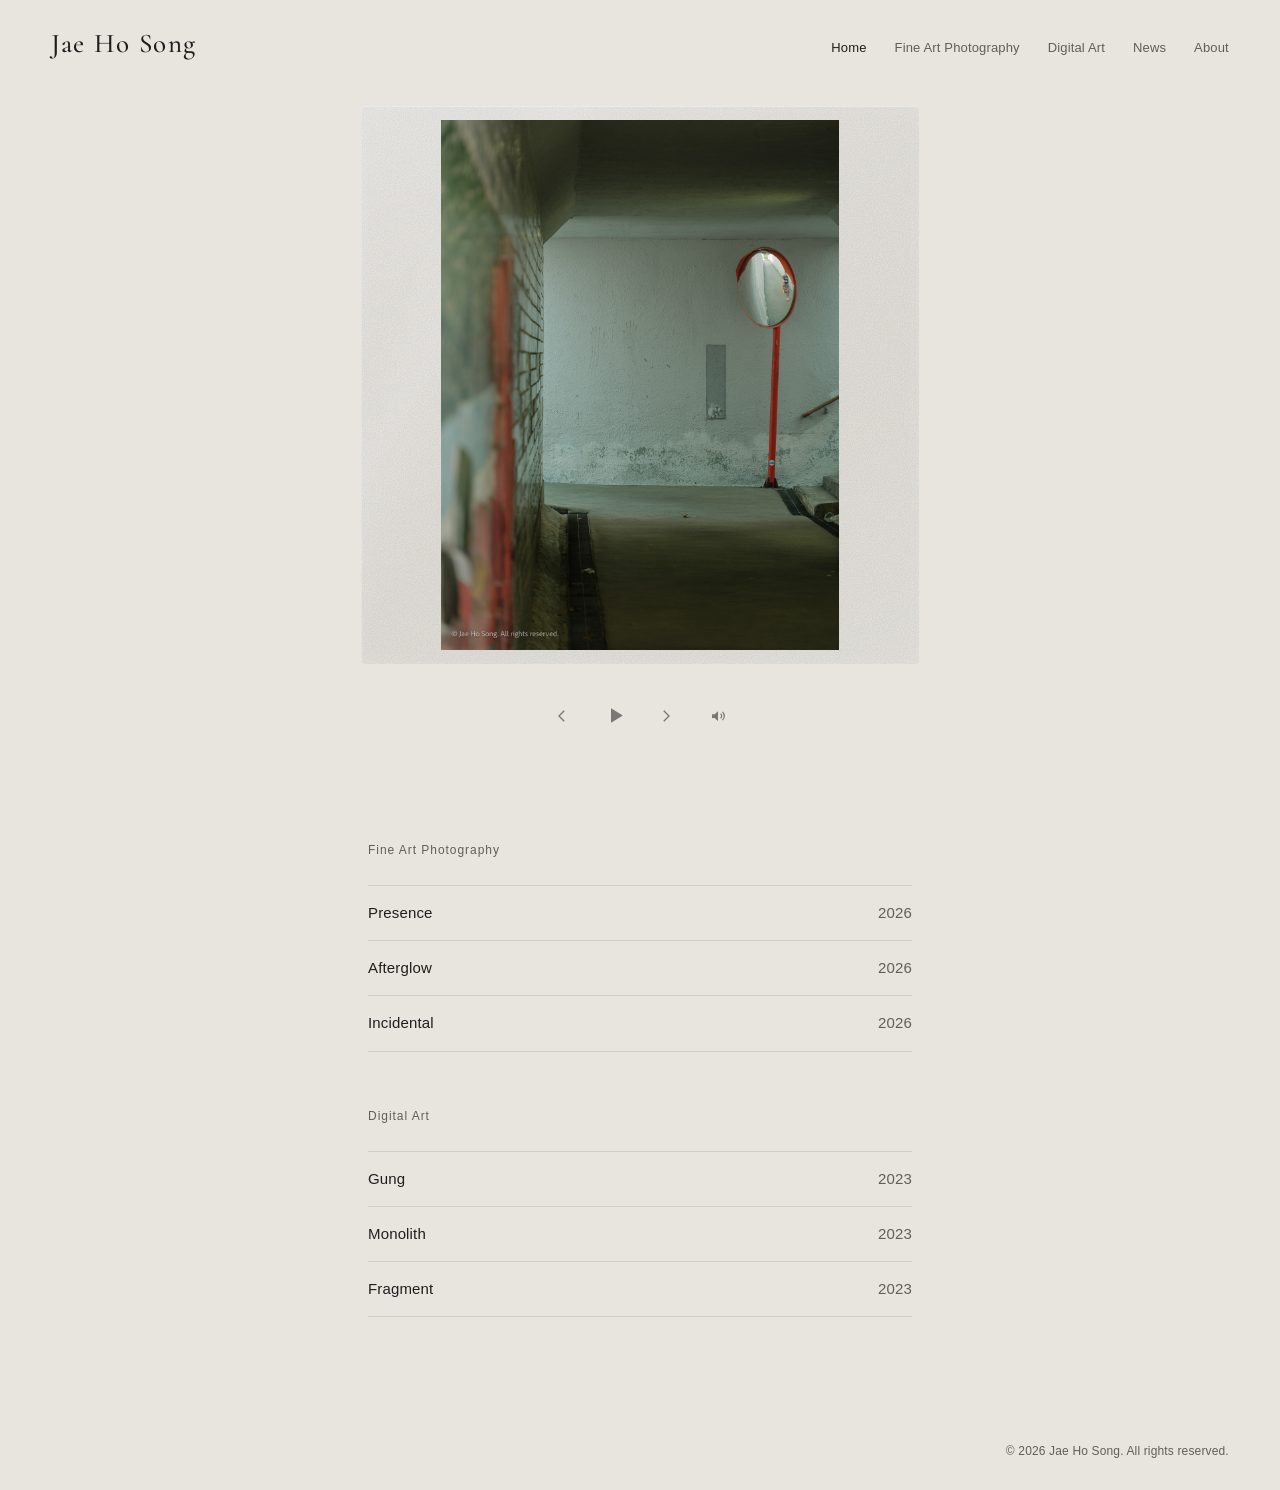
==== index.html @ 4bce123f "Site update 2026-11-13 18:01" ====
<!doctype html>
<html lang="ko" data-theme="stone" data-type="sans" data-size="area" data-name="cormorant">
<head>
<meta charset="utf-8">
<meta name="viewport" content="width=device-width, initial-scale=1">
<title>Jae Ho Song</title>
<meta name="description" content="존재의 아름다움을 회화적 사진으로 표현하는 작가 Jae Ho Song의 파인아트 사진 포트폴리오입니다."><meta property="og:type" content="website">
<meta property="og:site_name" content="Jae Ho Song">
<meta property="og:title" content="Jae Ho Song">
<meta property="og:description" content="존재의 아름다움을 회화적 사진으로 표현하는 작가 Jae Ho Song의 파인아트 사진 포트폴리오입니다."><meta property="og:locale" content="ko_KR">
<link rel="icon" href="favicon.ico" sizes="any">
<link rel="icon" type="image/png" sizes="32x32" href="static/favicon-32.png">
<link rel="apple-touch-icon" href="static/apple-touch-icon.png">
<link rel="preconnect" href="https://fonts.googleapis.com">
<link rel="preconnect" href="https://fonts.gstatic.com" crossorigin>
<link rel="stylesheet" href="https://fonts.googleapis.com/css2?family=Cormorant+Garamond:wght@500&amp;text=Jae%20Ho%20Song&amp;display=swap">
<link rel="stylesheet" href="static/style.css?v=c1aec6fcdb">
</head>
<body>
<header class="site-header">
  <a class="site-name" href="">Jae Ho Song</a>
  <nav aria-label="Site menu">
    <a href="" aria-current="page">Home</a>
    <a href="fine-art-photography/">Fine Art Photography</a>
    <a href="digital-art/">Digital Art</a>
<a href="news/">News</a>    <a href="about/">About</a>
  </nav>
</header>
<main>
<section class="home-featured has-slideshow has-canvas" data-bezel="glass" aria-roledescription="slideshow" aria-label="Featured works"
         data-interval="7" data-order="list"
         data-dissolve="2.5" data-rounds="0" style="--dissolve: 2.5s;--canvas-r: 1.0000;">
  <figure class="featured-work">
    <img src="images/presence/dsf3418-1920.jpg"
srcset="images/presence/dsf3418-800.jpg 600w, images/presence/dsf3418-1600.jpg 1200w, images/presence/dsf3418-1920.jpg 1440w"
     sizes="(max-width: 900px) 100vw, 85vw"
     width="1440" height="1920"
     alt="Presence: No.1"
     style="background-color: #545a4b; --r: 0.7500; --sr: 0.8660"
fetchpriority="high" decoding="async">

  </figure>
  <figure class="featured-work is-slide" hidden>
    <img data-src="images/presence/dsf3418-1920.jpg"
data-srcset="images/presence/dsf3418-800.jpg 600w, images/presence/dsf3418-1600.jpg 1200w, images/presence/dsf3418-1920.jpg 1440w"
     sizes="(max-width: 900px) 100vw, 85vw"
     width="1440" height="1920"
     alt="Presence: No.1"
     style="background-color: #545a4b; --r: 0.7500; --sr: 0.8660"
loading="lazy" decoding="async">

  </figure>
  <figure class="featured-work is-slide" hidden>
    <img data-src="images/afterglow/dsf4064-1920.jpg"
data-srcset="images/afterglow/dsf4064-800.jpg 800w, images/afterglow/dsf4064-1600.jpg 1600w, images/afterglow/dsf4064-1920.jpg 1920w"
     sizes="(max-width: 900px) 100vw, 85vw"
     width="1920" height="1440"
     alt="Afterglow: No.1"
     style="background-color: #3d4436; --r: 1.3333; --sr: 1.1547"
loading="lazy" decoding="async">

  </figure>
  <figure class="featured-work is-slide" hidden>
    <img data-src="images/incidental/dsf3475-1920.jpg"
data-srcset="images/incidental/dsf3475-800.jpg 600w, images/incidental/dsf3475-1600.jpg 1200w, images/incidental/dsf3475-1920.jpg 1440w"
     sizes="(max-width: 900px) 100vw, 85vw"
     width="1440" height="1920"
     alt="Incidental: No.1"
     style="background-color: #576565; --r: 0.7500; --sr: 0.8660"
loading="lazy" decoding="async">

  </figure>
</section>
<div class="home-controls" hidden>
  <button type="button" class="key hc-prev" aria-label="Previous work"><svg viewBox="0 0 24 24" aria-hidden="true"><path d="M15 5l-7 7 7 7" fill="none" stroke="currentColor" stroke-width="1.8"/></svg></button>
  <button type="button" class="key hc-play" aria-label="Play slideshow" data-state="paused"><svg class="icon-play" viewBox="0 0 24 24" aria-hidden="true"><path d="M8 5.5v13l10.5-6.5z"/></svg><svg class="icon-pause" viewBox="0 0 24 24" aria-hidden="true"><path d="M7 5h3.5v14H7zM13.5 5H17v14h-3.5z"/></svg></button>
  <button type="button" class="key hc-next" aria-label="Next work"><svg viewBox="0 0 24 24" aria-hidden="true"><path d="M9 5l7 7-7 7" fill="none" stroke="currentColor" stroke-width="1.8"/></svg></button>
  <button type="button" class="key hc-stop" aria-label="Back to the featured work" title="Back to the featured work" hidden><svg viewBox="0 0 24 24" aria-hidden="true"><path d="M7.5 7.5h9v9h-9z"/></svg></button>
  <button type="button" class="key hc-mute" aria-label="Mute music" data-state="on"><svg class="icon-sound" viewBox="0 0 24 24" aria-hidden="true"><path d="M4 9.5h3.5L12 5.5v13l-4.5-4H4z"/><path d="M15.5 9a4 4 0 0 1 0 6M18 6.5a7.5 7.5 0 0 1 0 11" fill="none" stroke="currentColor" stroke-width="1.6"/></svg><svg class="icon-muted" viewBox="0 0 24 24" aria-hidden="true"><path d="M4 9.5h3.5L12 5.5v13l-4.5-4H4z"/><path d="M15.5 9.5l5 5M20.5 9.5l-5 5" fill="none" stroke="currentColor" stroke-width="1.6"/></svg></button>
</div>
<audio class="slideshow-audio" src="media/slideshow-6648e02359.mp3" preload="none" loop></audio>

<h1 class="home-name">Jae Ho Song</h1>

<section class="series-index" aria-label="Works">
  <h2 class="index-category"><a href="fine-art-photography/">Fine Art Photography</a></h2>
  <ul>
    <li>
      <a href="fine-art-photography/presence/">
        <span class="series-title">Presence</span>
<span class="year">2026</span>      </a>
    </li>
    <li>
      <a href="fine-art-photography/afterglow/">
        <span class="series-title">Afterglow</span>
<span class="year">2026</span>      </a>
    </li>
    <li>
      <a href="fine-art-photography/incidental/">
        <span class="series-title">Incidental</span>
<span class="year">2026</span>      </a>
    </li>
  </ul>
  <h2 class="index-category"><a href="digital-art/">Digital Art</a></h2>
  <ul>
    <li>
      <a href="digital-art/gung/">
        <span class="series-title">Gung</span>
<span class="year">2023</span>      </a>
    </li>
    <li>
      <a href="digital-art/monolith/">
        <span class="series-title">Monolith</span>
<span class="year">2023</span>      </a>
    </li>
    <li>
      <a href="digital-art/fragment/">
        <span class="series-title">Fragment</span>
<span class="year">2023</span>      </a>
    </li>
  </ul>
</section>
</main>
<footer class="site-footer no-contact">
  <p>© 2026 Jae Ho Song. All rights reserved.</p>
</footer>
<script src="static/gallery.js?v=5ca25f1e66" defer></script>
</body>
</html>
---- static/style.css ----
/* Created: 2026-11-10 11:46 */
/*
 * Portfolio styles. Two design axes, chosen in site.yaml:
 *   theme    → <html data-theme="white|light|stone|taupe|gray|mist|espresso|dark|black|slate|navy|green|sage|lightsage|oxblood">   background tone
 *   typeface → <html data-type="sans|serif">    Gothic (system) or Myeongjo (Noto Serif KR)
 *   name_font → <html data-name="plain|cormorant|italiana|cinzel">   the header name only
 * The site recedes like a gallery wall: neutral colours, small type, generous space.
 */

/* ---- Tokens ---------------------------------------------------------- */

/* Background themes (2026-11-10: white, gray, black, navy added). --muted keeps at least
   4.5:1 contrast with --bg, because it is used for small text. */
:root,
[data-theme="light"] {
  --bg: #f2f0eb;          /* warm off-white, gallery wall */
  --text: #2a2926;
  --muted: #6f6b64;
  --line: #dedad2;
  --hover: #000;
  color-scheme: light;
}

[data-theme="white"] {
  --bg: #ffffff;          /* white cube */
  --text: #222222;
  --muted: #737373;
  --line: #e6e6e6;
  --hover: #000;
  color-scheme: light;
}

[data-theme="gray"] {
  --bg: #e2e1de;          /* soft gallery grey, calm behind colour work */
  --text: #252523;
  --muted: #62605b;
  --line: #cbc9c4;
  --hover: #000;
  color-scheme: light;
}

[data-theme="stone"] {
  --bg: #e8e5df;          /* greige: modern and quietly elegant, warm without looking beige */
  --text: #1f1e1c;
  --muted: #625e57;
  --line: #d3cfc7;
  --hover: #000;
  color-scheme: light;
}

[data-theme="espresso"] {
  --bg: #1e1b19;          /* warm charcoal with a hint of brown, softer than black */
  --text: #ece6dd;
  --muted: #9b9289;
  --line: #363130;
  --hover: #fff;
  color-scheme: dark;
}

[data-theme="dark"] {
  --bg: #1c1c1b;          /* deep charcoal, never pure black */
  --text: #e4e1db;
  --muted: #8e8a83;
  --line: #34332f;
  --hover: #fff;
  color-scheme: dark;
}

[data-theme="black"] {
  --bg: #0b0b0b;          /* near black, projection-room feel */
  --text: #e8e6e1;
  --muted: #8f8b84;
  --line: #262624;
  --hover: #fff;
  color-scheme: dark;
}

[data-theme="mist"] {
  --bg: #e6e9ec;          /* very pale blue-grey: white with a cool hint */
  --text: #1e2226;
  --muted: #5c636b;
  --line: #cfd4d9;
  --hover: #000;
  color-scheme: light;
}

[data-theme="slate"] {
  --bg: #22272d;          /* dark blue-grey, quieter and less blue than navy */
  --text: #e4e7ea;
  --muted: #949ca5;
  --line: #363d45;
  --hover: #fff;
  color-scheme: dark;
}

[data-theme="taupe"] {
  --bg: #d9d1c7;          /* warm taupe: one step deeper and warmer than greige */
  --text: #231f1b;
  --muted: #5a5148;
  --line: #c4bbb0;
  --hover: #000;
  color-scheme: light;
}

[data-theme="green"] {
  --bg: #1f2b25;          /* museum green: deep, muted wall of a painting gallery */
  --text: #e6e8e1;
  --muted: #97a299;
  --line: #34433b;
  --hover: #fff;
  color-scheme: dark;
}

[data-theme="sage"] {
  --bg: #363a38;          /* sage green: museum green lighter, saturation down to a quarter (2026-11-10 tuned) */
  --text: #e7e9e4;
  --muted: #a4ada7;
  --line: #49504c;
  --hover: #fff;
  color-scheme: dark;
}

[data-theme="lightsage"] {
  --bg: #dde3de;          /* light sage: pale grey with a hint of green */
  --text: #1f231f;
  --muted: #59615a;
  --line: #c7cec8;
  --hover: #000;
  color-scheme: light;
}

[data-theme="oxblood"] {
  --bg: #2b1a1c;          /* oxblood: deep wine, classical salon wall */
  --text: #eee3df;
  --muted: #a8948f;
  --line: #45302f;
  --hover: #fff;
  color-scheme: dark;
}

[data-theme="navy"] {
  --bg: #161b24;          /* deep ink blue */
  --text: #e3e5ea;
  --muted: #8f97a6;
  --line: #2a3140;
  --hover: #fff;
  color-scheme: dark;
}

:root,
[data-type="sans"] {
  --font: -apple-system, BlinkMacSystemFont, "Apple SD Gothic Neo", "Noto Sans KR", "Helvetica Neue", sans-serif;
  --weight: 400;
  --weight-title: 500;
  --tracking: 0.01em;
}

[data-type="serif"] {
  --font: "Noto Serif KR", "AppleMyungjo", "Nanum Myeongjo", Georgia, serif;
  --weight: 300;
  --weight-title: 400;
  --tracking: 0;
}

:root {
  --gutter: clamp(16px, 4vw, 56px);
  --page-max: 1280px;     /* content width shared by header, galleries and footer */
  --gap: clamp(8px, 1.25vw, 18px);   /* space between works in masonry */
  --measure: 34rem;       /* comfortable reading width for statements */
  --work-max-h: 64vh;     /* tallest a work may be in the sequence view (84 → 72 → 64vh, 2026-11-10) */
  /*
   * Equal-area sizing: a work with aspect ratio r (= --r, width/height) gets
   *   width = K·√r,  height = K/√r   → area K² for every work.
   * K = 66vh puts a 2:3 portrait at ~81vh tall and a 3:2 landscape at ~81vh wide.
   * On narrow screens K also stays below column width / √1.5, so a 3:2 landscape still
   * fits the column and portraits shrink to the same area instead of filling the width.
   */
  --area-ref: 1.1547;     /* √(4/3): a 4:3 landscape (the operator's format) fills a column at equal area */
  --area-k: min(58vh, calc((100vw - 2 * var(--gutter)) / var(--area-ref)));   /* 2026-11-10: 66 → 76 → 66 → 58vh (large view smaller) */
}

/* ---- Base ------------------------------------------------------------ */

* { box-sizing: border-box; }

html { background: var(--bg); }

body {
  margin: 0;
  background: var(--bg);
  color: var(--text);
  font-family: var(--font);
  font-weight: var(--weight);
  font-size: 15px;
  line-height: 1.75;
  letter-spacing: var(--tracking);
  -webkit-font-smoothing: antialiased;
  transition: background-color .3s ease, color .3s ease;
  word-break: keep-all;        /* Korean: break lines between words, not inside them */
  overflow-wrap: break-word;   /* but never let a long unbroken string overflow */
}

a { color: inherit; text-decoration: none; transition: color .2s ease; }
a:hover { color: var(--hover); }

img { display: block; max-width: 100%; height: auto; }

button {
  font: inherit;
  color: inherit;
  background: none;
  border: 0;
  padding: 0;
  cursor: pointer;
}

:focus-visible { outline: 1px solid var(--muted); outline-offset: 4px; }

.year, .count, .work-detail { color: var(--muted); }
.empty { color: var(--muted); padding: 24vh 0; text-align: center; }

/* ---- Header & footer -------------------------------------------------- */

/* Header, content and footer share one width so their edges line up. */
.site-header, main, .site-footer {
  width: 100%;
  max-width: calc(var(--page-max) + 2 * var(--gutter));
  margin-inline: auto;
}

.site-header {
  display: flex;
  justify-content: space-between;
  align-items: baseline;
  gap: 16px;
  padding: 28px var(--gutter);
}
.site-name {
  font-family: var(--name-font, var(--font));
  font-size: var(--name-size, 15px);
  font-weight: var(--name-weight, var(--weight-title));
  letter-spacing: var(--name-spacing, 0.08em);
  line-height: 1.2;
}
/* Name typeface (site.yaml name_font → <html data-name>). Latin display faces loaded from
   Google Fonts with only the name's letters; anything else falls back to the body font. */
[data-name="cormorant"] { --name-font: "Cormorant Garamond", var(--font); --name-size: 27px; --name-weight: 500; --name-spacing: 0.06em; }
[data-name="italiana"]  { --name-font: "Italiana", var(--font);           --name-size: 26px; --name-weight: 400; --name-spacing: 0.12em; }
[data-name="cinzel"]    { --name-font: "Cinzel", var(--font);             --name-size: 18px; --name-weight: 500; --name-spacing: 0.14em; }
.site-header { flex-wrap: wrap; }
.site-header nav { display: flex; flex-wrap: wrap; gap: 8px 28px; font-size: 13px; color: var(--muted); }
.site-header nav a:hover { color: var(--text); }
.site-header nav a[aria-current="page"] { color: var(--text); }
@media (max-width: 600px) { .site-header nav { gap: 8px 18px; } }

main { padding: 0 var(--gutter) 96px; }

.page-title {
  font-size: 13px;
  font-weight: var(--weight);
  color: var(--muted);
  letter-spacing: 0.08em;
  margin: 40px 0 48px;
}

.site-footer {
  display: flex;
  flex-wrap: wrap;
  justify-content: space-between;
  gap: 8px 24px;
  padding: 28px var(--gutter);
  font-size: 12px;
  color: var(--muted);
}
.site-footer p { margin: 0; }
.site-footer .contact { display: flex; gap: 20px; }
.site-footer.no-contact { justify-content: flex-end; }   /* © line stays on the right */

/* ---- Home ------------------------------------------------------------- */

.home-featured { display: grid; gap: 16vh; padding: 2vh 0 10vh; }
/* The artist's name under the featured work was removed from view (2026-11-10, operator request);
   the h1 stays for screen readers and search engines. The header already shows the name. */
.home-name {
  position: absolute;
  width: 1px; height: 1px;
  margin: -1px; padding: 0; border: 0;
  overflow: hidden;
  clip: rect(0 0 0 0);
  white-space: nowrap;
}
.featured-work { margin: 0; display: flex; justify-content: center; }
.featured-work[hidden] { display: none; }   /* one featured work on screen; the rest wait */
.featured-work img { max-height: 62vh; width: auto; }   /* the first screen is not filled by one photo */

/* Home slideshow = a "video screen" in place of the featured work (2026-11-13, operator
   request). gallery.js removes `hidden` from every work and stacks them in one grid cell
   (as tall as the tallest, so the page never jumps); only .is-current is visible. --r sizes
   a deferred work's box before its image is loaded.
   Dissolve (operator request, 2–3 s, site.yaml slideshow_dissolve → --dissolve): the new work
   fades in on top while the old one stays almost full until late (ease-in curve), so the two
   pictures blend into each other instead of dipping to the background in between. */
.home-featured.has-slideshow { padding-bottom: 0; }
.home-featured.is-player { grid-template-areas: "s"; gap: 0; }
.home-featured.is-player .featured-work {
  grid-area: s;
  align-self: center;
  z-index: 0;
  opacity: 0;
  visibility: hidden;
  transition: opacity var(--dissolve, 2.5s) cubic-bezier(.7, 0, .9, .6),
              visibility 0s linear var(--dissolve, 2.5s);
}
.home-featured.is-player .featured-work.is-current {
  z-index: 1;
  opacity: 1;
  visibility: visible;
  transition: opacity var(--dissolve, 2.5s) cubic-bezier(.4, 0, .4, 1);
}
.home-featured.is-player .featured-work img { aspect-ratio: var(--r); height: auto; }
/* Home canvas (site.yaml home_canvas / home_bezel, 2026-11-13, operator request): the featured
   work and the slideshow play inside a fixed-ratio screen with a slim bezel, so the frame never
   changes size. Like the equal square cells, every work is fitted inside whole (the long side
   meets the screen edge), centred, never cropped or stretched; the rest is the screen colour.
   The section is a size container, so 100cqw / 100cqh are the inside of the screen. */
.home-featured.has-canvas {
  --bz: 4px;                                              /* bezel width */
  --bz-pad: 0px;                                          /* mat between bezel and screen */
  --bz-color: color-mix(in srgb, var(--text) 22%, var(--bg));
  --bz-screen: color-mix(in srgb, var(--text) 5%, var(--bg));
  --bz-radius: 6px;
  --bz-shadow: none;
  box-sizing: border-box;
  width: min(100%, 1000px, calc(62vh * var(--canvas-r)));
  aspect-ratio: var(--canvas-r);
  margin: 2vh auto 10vh;
  padding: var(--bz-pad);
  border: var(--bz) solid var(--bz-color);
  border-radius: var(--bz-radius);
  background: var(--bz-screen);
  box-shadow: var(--bz-shadow);
  container-type: size;
  overflow: hidden;
  grid-template-areas: "s";
  gap: 0;
}
.home-featured.has-canvas.has-slideshow { margin-bottom: 0; }
.home-featured.has-canvas[data-bezel="monitor"] {
  --bz: 6px;
  --bz-color: #1c1c1e;
  --bz-screen: #0d0d0e;
  --bz-radius: 8px;
  --bz-shadow: 0 8px 28px rgba(0, 0, 0, .18);
}
/* B. Gallery frame (revised 2026-11-13, operator request): a flat mat board laid on the wall — no
   outline, no shadow; just a mat a shade lighter than the wall (5% white) with a faint paper grain.
   (Tried the same day and turned down: a hairline outline, a 22% lighter mat, shadows.) */
.home-featured.has-canvas[data-bezel="frame"] {
  --bz: 0px;
  --bz-pad: 14px;
  --bz-screen: color-mix(in srgb, var(--bg) 95%, #fff);
  --bz-radius: 1px;
  --bz-shadow: none;
  position: relative;
  isolation: isolate;                    /* keeps the grain layer under the works */
}
/* D. Frosted glass (2026-11-13, operator request; strengthened the same day): the mat is
   see-through — the wall shows through it — with the mat's fine grain, a sheen that is brightest
   at the top-left, one soft diagonal streak of light, light caught along the top and left edges
   and a faint inner glow. No dark outline and no drop shadow. */
.home-featured.has-canvas[data-bezel="glass"] {
  --bz: 0px;
  --bz-pad: 14px;
  --bz-screen: color-mix(in srgb, var(--text) 2%, var(--bg));   /* 2% off the wall, so the glass reads as a pane (operator request) */
  --bz-radius: 3px;
  --bz-shadow: inset 0 1px 0 rgba(255, 255, 255, .6), inset 1px 0 0 rgba(255, 255, 255, .3),
               inset 0 0 22px rgba(255, 255, 255, .16);
  position: relative;
  isolation: isolate;
  background-image:
    linear-gradient(118deg, transparent 16%, rgba(255, 255, 255, .16) 23%, rgba(255, 255, 255, .04) 30%, transparent 36%),
    linear-gradient(155deg, rgba(255, 255, 255, .38) 0%, rgba(255, 255, 255, .13) 36%,
                            rgba(255, 255, 255, .05) 62%, rgba(255, 255, 255, .14) 100%);
}
/* E. Glass with a chrome rim (2026-11-13, operator request): the frosted glass above, held in a
   thin polished-metal rim — a 2.5px border painted with bright and dark silver bands (the glass
   layers are clipped to the padding box, the metal to the border box) and a tiny contact shadow. */
.home-featured.has-canvas[data-bezel="chrome"] {
  --bz: 2.5px;
  --bz-pad: 14px;
  --bz-color: transparent;
  --bz-radius: 4px;
  --bz-shadow: inset 0 1px 0 rgba(255, 255, 255, .55), inset 0 0 22px rgba(255, 255, 255, .14),
               0 1px 2px rgba(0, 0, 0, .14), 0 3px 10px -4px rgba(0, 0, 0, .12);
  position: relative;
  isolation: isolate;
  background:
    linear-gradient(118deg, transparent 16%, rgba(255, 255, 255, .16) 23%, rgba(255, 255, 255, .04) 30%, transparent 36%) padding-box,
    linear-gradient(155deg, rgba(255, 255, 255, .38) 0%, rgba(255, 255, 255, .13) 36%,
                            rgba(255, 255, 255, .05) 62%, rgba(255, 255, 255, .14) 100%) padding-box,
    linear-gradient(color-mix(in srgb, var(--text) 2%, var(--bg)), color-mix(in srgb, var(--text) 2%, var(--bg))) padding-box,
                                                           /* under the glass: 2% off the wall; hides the metal except in the rim */
    linear-gradient(135deg, #f7f7f7 0%, #a4a4a4 18%, #fdfdfd 34%, #7d7d7d 52%, #e6e6e6 68%,
                            #8f8f8f 84%, #f4f4f4 100%) border-box;
}
/* Paper grain: a tiny tiled noise, multiplied very lightly over the mat (no image file). */
.home-featured.has-canvas[data-bezel="chrome"]::before,
.home-featured.has-canvas[data-bezel="glass"]::before,
.home-featured.has-canvas[data-bezel="frame"]::before {
  content: "";
  position: absolute;
  inset: 0;
  z-index: -1;
  pointer-events: none;
  background-image: url("data:image/svg+xml,%3Csvg xmlns='http://www.w3.org/2000/svg' width='180' height='180'%3E%3Cfilter id='n'%3E%3CfeTurbulence type='fractalNoise' baseFrequency='.85' numOctaves='3' stitchTiles='stitch'/%3E%3CfeColorMatrix values='0 0 0 0 0  0 0 0 0 0  0 0 0 0 0  0 0 0 .6 0'/%3E%3C/filter%3E%3Crect width='100%25' height='100%25' filter='url(%23n)'/%3E%3C/svg%3E");
  background-size: 180px 180px;
  mix-blend-mode: multiply;
  opacity: .22;
}
.home-featured.has-canvas[data-bezel="glass"]::before,
.home-featured.has-canvas[data-bezel="chrome"]::before { opacity: .16; }
.home-featured.has-canvas .featured-work {
  grid-area: s;
  min-width: 0;
  min-height: 0;
  display: flex;
  align-items: center;
  justify-content: center;
}
.home-featured.has-canvas .featured-work img {
  width: min(100cqw, calc(100cqh * var(--r)));
  height: auto;
  max-height: none;
  aspect-ratio: var(--r);
}
.home-featured.has-canvas .featured-work[hidden] { display: none; }
@media (max-width: 700px) {
  .home-featured.has-canvas { --bz: 3px; }
  .home-featured.has-canvas[data-bezel="frame"] { --bz: 0px; --bz-pad: 8px; }
  .home-featured.has-canvas[data-bezel="glass"], .home-featured.has-canvas[data-bezel="chrome"] { --bz-pad: 8px; }
  .home-featured.has-canvas[data-bezel="chrome"] { --bz: 2px; }
}

.home-controls {
  display: flex;
  justify-content: center;
  align-items: center;
  gap: 4px;
  margin: 3.5vh 0 10vh;                /* gap above: 5vh → 3.5vh (operator request) */
}
.home-controls[hidden] { display: none; }
/* Player keys (2026-11-13, operator request): the icon alone, no shape around it, in a tone
   close to the background; it turns to the text colour on hover/focus and dips slightly when
   pressed. The 48×32 box is only the click/touch area. */
.key {
  width: 48px;
  height: 32px;                        /* clearly lower than wide (operator request) */
  display: inline-flex;
  align-items: center;
  justify-content: center;
  color: color-mix(in srgb, var(--text) 55%, var(--bg));   /* icon in the background's tone */
  background: none;
  border: 0;
  transition: color .15s, transform .1s;
}
.key[hidden] { display: none; }
.key:hover, .key:focus-visible { color: var(--text); }
.key:active { transform: translateY(1px); }
.key svg { width: 18px; height: 18px; fill: currentColor; }
/* Play / Pause icons 1.5× the arrows (operator request), in a slightly taller box. */
.hc-play { height: 40px; }
.hc-play svg { width: 27px; height: 27px; }
.hc-play .icon-play { margin-left: 2px; }   /* optical centre of ▶ */
.hc-play[data-state="playing"] .icon-play, .hc-play[data-state="paused"] .icon-pause { display: none; }
.hc-mute[data-state="on"] .icon-muted, .hc-mute[data-state="off"] .icon-sound { display: none; }
@media (prefers-reduced-motion: reduce) {
  .home-featured.is-player .featured-work, .home-featured.is-player .featured-work.is-current { transition: none; }
}

.series-index { max-width: var(--measure); margin: 0 auto; }
.index-category {
  font-size: 12px;
  font-weight: var(--weight);
  color: var(--muted);
  letter-spacing: 0.08em;
  margin: 40px 0 10px;
}
.index-category:first-child { margin-top: 0; }
.series-index ul { list-style: none; padding: 0; margin: 0; }
.series-index li { border-top: 1px solid var(--line); }
.series-index li:last-child { border-bottom: 1px solid var(--line); }
.series-index a {
  display: flex;
  justify-content: space-between;
  gap: 16px;
  padding: 14px 0;
}

/* ---- Series list ------------------------------------------------------ */

.series-grid { padding: 0; margin: 0; }
.series-grid.count-1 { max-width: 1080px; margin: 0 auto; }
.series-grid.count-2 { display: grid; gap: 72px 40px; grid-template-columns: repeat(auto-fit, minmax(min(100%, 360px), 1fr)); }
.series-grid.count-many { --cols: 3; --gap: clamp(16px, 2.5vw, 40px); display: grid; grid-template-columns: repeat(var(--cols), minmax(0, 1fr)); gap: 56px var(--gap); }   /* 3+ series: plain rows of equal cells (2026-11-11, was masonry) */
@media (max-width: 1100px) { .series-grid.count-many { --cols: 2; } }
@media (max-width: 600px)  { .series-grid.count-many { --cols: 1; } }
.series-grid a { display: block; }
.series-grid.count-1 .cover img { width: 100%; }
.series-grid a:hover img { opacity: .92; }
.series-meta { display: flex; gap: 12px; align-items: baseline; margin-top: 14px; }
.series-meta .count { margin-left: auto; font-size: 12px; }

/* ---- Series page ------------------------------------------------------ */

/* Title block aligned with the left edge of the works below (2026-11-10). In the sequence view
   gallery.js sets --head-indent to the first work's left edge; text keeps a reading width. */
.series-header { margin: 40px 0 6vh; padding-left: var(--head-indent, 0px); }
.series-header > * { max-width: var(--measure); }
.breadcrumb { display: flex; flex-wrap: wrap; gap: 8px; margin: 0 0 6px; font-size: 12px; letter-spacing: 0.04em; color: var(--muted); }
.breadcrumb a { text-decoration: underline; text-decoration-color: var(--line); text-underline-offset: 3px; }
.breadcrumb a:hover { color: var(--text); text-decoration-color: currentColor; }

/* Previous / next series, under the works */
.series-pager {
  display: flex;
  justify-content: space-between;
  gap: 24px;
  margin-top: 12vh;
  padding-top: 28px;
  border-top: 1px solid var(--line);
}
.series-pager a { display: flex; flex-direction: column; gap: 6px; max-width: 48%; }
.pager-next { margin-left: auto; text-align: right; align-items: flex-end; }
.pager-label { font-size: 12px; letter-spacing: 0.04em; color: var(--muted); }
.pager-title { font-size: 16px; font-weight: var(--weight-title); line-height: 1.4; }
.series-pager a:hover .pager-label { color: var(--text); }
.series-pager a:hover .pager-title { text-decoration: underline; text-underline-offset: 4px; }

/* Previous / next series as fixed arrows, halfway down the screen, in the space outside the
   content column (so they never cover a work). Hidden on narrow screens, where the margin is
   too thin; the pager at the bottom stays. */
.series-side a {
  position: fixed;
  top: 50%;
  z-index: 5;
  transform: translate(-50%, -50%);
  display: grid;
  place-items: center;
  width: 32px;
  height: 64px;
  font-size: 46px;
  font-weight: 200;
  line-height: 1;
  color: var(--muted);
  transition: color .2s ease;
}
/* centred in the free space beside the content column: half of max(gutter, side margin) */
.series-side .side-prev { left: calc(max(var(--gutter), (100vw - var(--page-max)) / 2) / 2); }
.series-side .side-next { right: calc(max(var(--gutter), (100vw - var(--page-max)) / 2) / 2); transform: translate(50%, -50%); }
.series-side a:hover, .series-side a:focus-visible { color: var(--text); }
/* On hover / keyboard focus a label slides out toward the page: "Previous series" + title
   (2026-11-11). It may overlap a work while shown, so it has the page background. */
.series-side .side-label {
  position: absolute;
  top: 50%;
  display: flex;
  flex-direction: column;
  gap: 4px;
  padding: 10px 14px;
  white-space: nowrap;
  font-size: 13px;
  font-weight: normal;
  line-height: 1.3;
  color: var(--text);
  background: var(--bg);
  opacity: 0;
  pointer-events: none;
  transition: opacity .2s ease, transform .2s ease;
}
.series-side .side-label .pager-title { font-size: 15px; }
.series-side .side-prev .side-label { left: 100%; transform: translate(-6px, -50%); }
.series-side .side-next .side-label { right: 100%; transform: translate(6px, -50%); align-items: flex-end; text-align: right; }
.series-side a:hover .side-label,
.series-side a:focus-visible .side-label { opacity: 1; transform: translate(0, -50%); }
@media (max-width: 900px) { .series-side { display: none; } }

/* Category page header */
.category-header { margin: 40px 0 56px; }
.category-header > * { max-width: var(--measure); }
.category-header.count-1 { max-width: 1080px; margin-inline: auto; }   /* same box as the single cover */
.category-header h1 { font-size: 22px; font-weight: var(--weight-title); margin: 0; line-height: 1.4; }
.series-header h1 { font-size: 22px; font-weight: var(--weight-title); margin: 0; line-height: 1.4; }
.series-sub { display: flex; gap: 12px; margin: 6px 0 0; font-size: 13px; }
.statement { margin-top: 28px; }
.statement p { margin: 0 0 1em; }

.view-switch { display: flex; gap: 20px; margin-top: 36px; font-size: 13px; color: var(--muted); }
.view-switch[hidden] { display: none; }   /* shown by gallery.js; without JS only the sequence exists */
.view-switch button[aria-pressed="true"] { color: var(--text); text-decoration: underline; text-underline-offset: 6px; }

/* Sequence: one work per screen (image ≤ 84vh plus generous spacing between works) */
.sequence { display: grid; gap: 16vh; }
@media (max-width: 700px) { .sequence { gap: 9vh; } }
.work {
  margin: 0;
  display: flex;
  flex-direction: column;
  align-items: center;
  scroll-margin-top: 6vh;
}
.work-link { display: block; width: 100%; cursor: zoom-in; }
.work img { max-height: var(--work-max-h); width: auto; margin-inline: auto; }

/* Equal area (html[data-size="area"]): width from the formula above, never wider
   than the column and never taller than --work-max-h. --r / --sr come from build.py. */
[data-size="area"] .work img {
  width: min(100%, calc(var(--area-k) * var(--sr)), calc(var(--work-max-h) * var(--r)));
  max-height: none;
}
/* Home page featured works: same equal-area rule on a smaller scale, so the first screen
   is not filled by one photo (2026-11-10: was 84% of the screen height, now ≤ 62%). */
[data-size="area"] .featured-work img {
  --featured-k: min(54vh, var(--area-k));
  --featured-max-h: 62vh;
  width: min(100%, calc(var(--featured-k) * var(--sr)), calc(var(--featured-max-h) * var(--r)));
  max-height: none;
}
.work figcaption { margin-top: 18px; font-size: 13px; text-align: center; line-height: 1.6; }
.work figcaption .work-detail { display: block; font-size: 12px; }

/* ---- Masonry (series index, series list with 3+ series) -----------------
 * Every work keeps its original aspect ratio: fixed column widths, natural heights,
 * nothing cropped. static/gallery.js deals items into the shortest column in order;
 * without JS the CSS multi-column fallback below shows the same thing (column order).
 */
.masonry { --cols: 4; }
/* Series grid view (목록 보기): equal-AREA brick rows (2026-11-11, operator request; first
   tried equal-height rows, where a 3:4 portrait got only 56% of a 4:3 landscape's area).
   Each row fills the width; every work in a row has the same area, so a portrait is about
   1.3× taller than a landscape and a landscape about 1.3× wider. Flex basis and grow are both
   ∝ √r, so widths stay ∝ √r while the row stretches (width·height = constant per row).
   Works hang from a shared top line in their row (2026-11-11; tried centred, then bottom);
   nothing is cropped; artist's order; no JS.
   --row-h is the height a square work would have. The ::after filler keeps a short last
   row at the target size. Browsers without CSS sqrt() fall back to equal-height rows. */
.index-grid {
  --row-h: clamp(110px, 24vw, 320px);
  --gap: clamp(8px, 1.4vw, 20px);
  display: flex;
  flex-wrap: wrap;
  align-items: flex-start;   /* top edges line up in each row */
  gap: var(--gap);
}
.index-grid > .m-item { flex: calc(var(--r) * 100) 1 calc(var(--r) * var(--row-h)); min-width: 0; }
.index-grid > .m-item { flex: calc(sqrt(var(--r)) * 100) 1 calc(sqrt(var(--r)) * var(--row-h)); }
.index-grid::after { content: ""; flex: 100000 1 0; }   /* takes all spare space in the last row only */
@media (max-width: 1100px) { .masonry { --cols: 3; } }
@media (max-width: 700px)  { .masonry { --cols: 2; } }

.masonry:not(.is-masonry) { column-count: var(--cols); column-gap: var(--gap); }
.masonry:not(.is-masonry) > .m-item { break-inside: avoid; margin-bottom: var(--gap); }
.masonry.is-masonry { display: flex; align-items: flex-start; gap: var(--gap); }
.masonry-col { flex: 1 1 0; min-width: 0; display: flex; flex-direction: column; gap: var(--gap); }
.m-item { position: relative; }
.m-item a { display: block; }
.m-item img { width: 100%; height: auto; }
/* Equal cells in grids (2026-11-11, operator request: mixed landscape/portrait looked uneven).
   In the series 목록 보기 and the category page (2+ series) every work fits inside the same
   square cell: its long edge equals the cell side, so a 4:3 landscape and a 3:4 portrait are
   the same size turned 90°. The work is whole (never cropped) and centred in the cell both ways
   (2026-11-11; it sat at the left before). The cell is the column width (cqw of
   the container), so rows line up. Browsers without container queries show every work at
   full column width, as before. */
.series-grid:not(.count-1) .m-item { container-type: inline-size; }
.series-grid:not(.count-1) .cover img {
  width: min(100cqw, calc(100cqw * var(--r)));
  margin-block: calc((100cqw - min(100cqw, calc(100cqw / var(--r)))) / 2);
  margin-inline: auto;
}
.series-grid:not(.count-1) .cover { display: flow-root; }   /* keeps the cover's centring margins inside it, so title rows line up */
.series-grid:not(.count-1) .cover img { height: auto; }
/* The series title starts at the cover's left edge, not the cell's. */
.series-grid:not(.count-1) .series-meta { padding-inline-start: calc((100cqw - min(100cqw, calc(100cqw * var(--r)))) / 2); }
.index-grid .m-item > a { position: relative; }
   /* the hover caption sits on the work, not the empty part of the cell */

/* Index view of a series */
.index-grid a { cursor: zoom-in; }
.index-grid img { transition: opacity .2s ease; }
.index-grid a:hover img { opacity: .85; }

/* Titles: hidden until hover or keyboard focus, so the grid stays quiet */
.index-caption {
  position: absolute;
  left: 0;
  right: 0;
  bottom: 0;
  padding: 18px 10px 8px;
  font-size: 12px;
  line-height: 1.4;
  color: #fff;
  background: linear-gradient(transparent, rgba(0, 0, 0, .55));
  opacity: 0;
  transition: opacity .2s ease;
  pointer-events: none;
}
.index-grid a:hover .index-caption,
.index-grid a:focus-visible .index-caption { opacity: 1; }

.series[data-view="sequence"] .index-grid { display: none; }
.series[data-view="index"] .sequence { display: none; }

/* ---- Lightbox: one work, whole, at its original aspect ratio -------------- */

.lightbox {
  --lb-pad: clamp(12px, 3vw, 48px);
  --lb-cap: 56px;                      /* room for the caption under the work */
  position: fixed;
  inset: 0;
  width: 100vw;
  height: 100dvh;
  max-width: none;
  max-height: none;
  margin: 0;
  padding: 0;
  border: 0;
  background: var(--bg);
  color: var(--text);
  overflow: hidden;
}
.lightbox::backdrop { background: var(--bg); }
.lightbox:focus { outline: none; }
html.lb-open { overflow: hidden; }

.lb-stage {
  position: absolute;
  inset: var(--lb-pad) var(--lb-pad) calc(var(--lb-pad) + var(--lb-cap));
  display: flex;
  align-items: center;
  justify-content: center;
}
/* Fit inside the stage in both directions; height follows from the ratio. */
.lb-img {
  width: min(100%, calc((100dvh - 2 * var(--lb-pad) - var(--lb-cap)) * var(--r, 1.5)));
  height: auto;
  max-height: 100%;
  user-select: none;
  -webkit-user-drag: none;
}

.lb-caption {
  position: absolute;
  left: var(--lb-pad);
  right: var(--lb-pad);
  bottom: calc(var(--lb-pad) / 2);
  height: var(--lb-cap);
  margin: 0;
  display: flex;
  flex-direction: column;
  align-items: center;
  justify-content: center;
  font-size: 13px;
  line-height: 1.6;
  text-align: center;
}
.lb-detail { font-size: 12px; color: var(--muted); }
.lb-count { position: absolute; top: 14px; left: var(--lb-pad); margin: 0; font-size: 12px; color: var(--muted); }

.lb-btn {
  position: absolute;
  width: 44px;
  height: 44px;
  display: flex;
  align-items: center;
  justify-content: center;
  font-size: 26px;
  line-height: 1;
  color: var(--muted);
}
.lb-btn:hover { color: var(--text); }
.lb-btn[hidden] { display: none; }
.lb-close { top: 4px; right: 4px; font-size: 20px; }
.lb-prev, .lb-next { top: 50%; transform: translateY(-50%); }
.lb-prev { left: 0; }
.lb-next { right: 0; }
/* Touch screens swipe instead; arrows would sit on top of the work. */
@media (hover: none) { .lb-prev, .lb-next { display: none; } }

/* ---- About ------------------------------------------------------------ */

.about { max-width: var(--measure); margin: 0 auto; padding-top: 40px; }   /* room the hidden title used to take */
/* About text a little larger than the 15px body text (2026-11-10, operator request) */
.about { font-size: 16px; }
.about .prose { line-height: 1.8; }
/* Hidden on screen, still read by screen readers and search engines */
.sr-only {
  position: absolute !important;
  width: 1px; height: 1px;
  margin: -1px; padding: 0; border: 0;
  overflow: hidden;
  clip: rect(0 0 0 0);
  white-space: nowrap;
}
.about .page-title { color: var(--text); font-size: 22px; font-weight: var(--weight-title); letter-spacing: 0; }
.cv h2, .contact-block h2 {
  font-size: 12px;
  font-weight: var(--weight);
  color: var(--muted);
  letter-spacing: 0.08em;
  margin: 56px 0 14px;
}
.cv dl { display: grid; grid-template-columns: 4.5em 1fr; gap: 8px 16px; margin: 0; }
.cv dt { color: var(--muted); }
.cv dd { margin: 0; }

/* ---- News (F-26, 2026-11-13) ------------------------------------------ */

.news { max-width: var(--measure); margin: 0 auto; padding-top: 40px; font-size: 16px; }
.news-group + .news-group { margin-top: 56px; }
/* Category headings in the same small, spaced capitals as the CV headings. */
.news-heading {
  font-size: 12px;
  font-weight: var(--weight);
  color: var(--muted);
  letter-spacing: 0.08em;
  text-transform: uppercase;
  margin: 0 0 14px;
}
.news-list { list-style: none; margin: 0; padding: 0; }
.news-item {
  display: grid;
  grid-template-columns: 7em 1fr;
  gap: 4px 16px;
  padding: 22px 0;
  border-top: 1px solid var(--line);
}
.news-item:last-child { border-bottom: 1px solid var(--line); }
.news-date { margin: 0; color: var(--muted); font-size: 14px; line-height: 1.7; font-variant-numeric: tabular-nums; }
.news-title { margin: 0; font-size: 16px; font-weight: var(--weight-title); line-height: 1.6; }
/* Link titles: a clearly visible underline (the --line colour was too faint; operator request
   2026-11-13) that turns to the full text colour on hover. */
.news-title a {
  text-decoration: underline;
  text-decoration-thickness: 1px;
  text-decoration-color: color-mix(in srgb, var(--text) 55%, var(--bg));
  text-underline-offset: 4px;
  transition: text-decoration-color .15s;
}
.news-title a:hover, .news-title a:focus-visible { text-decoration-color: currentColor; }
.news .prose { margin-top: 6px; line-height: 1.8; color: var(--text); }
.news .prose p { margin: 0 0 .6em; }
.news .prose p:last-child { margin-bottom: 0; }
/* Promotional image beside the text (2026-11-13): ~180px, whole and uncropped (its own ratio),
   opens in the lightbox. On phones it goes under the text. */
.news-item.has-image { grid-template-columns: 7em 1fr 180px; }
.news-image { display: block; align-self: start; cursor: zoom-in; }
.news-image.is-link { cursor: pointer; }
.news-image img { display: block; width: 100%; height: auto; }
.news-image:hover img { opacity: .9; }
@media (max-width: 760px) { .news-item.has-image { grid-template-columns: 7em 1fr 120px; } }
@media (max-width: 560px) {
  .news-item, .news-item.has-image { grid-template-columns: 1fr; }
  .news-image { width: min(70vw, 280px); margin-top: 8px; }
}

/* ---- Design switcher (preview build only) ------------------------------ */

.design-switcher {
  position: fixed;
  right: 16px;
  bottom: 16px;
  z-index: 10;
  display: flex;
  flex-wrap: wrap;
  align-items: center;
  gap: 8px 14px;
  padding: 10px 14px;
  font: 12px/1.4 -apple-system, "Apple SD Gothic Neo", sans-serif;
  letter-spacing: 0;
  color: #222;
  background: rgba(255, 255, 255, .92);
  border: 1px solid rgba(0, 0, 0, .12);
  border-radius: 8px;
  box-shadow: 0 4px 16px rgba(0, 0, 0, .15);
  max-width: calc(100vw - 32px);
}
.ds-label { font-weight: 600; }
.ds-group { display: flex; flex-wrap: wrap; border: 1px solid rgba(0, 0, 0, .15); border-radius: 6px; overflow: hidden; }
.ds-group button { padding: 4px 10px; color: #444; }
.ds-group button + button { border-left: 1px solid rgba(0, 0, 0, .15); }
.ds-group button[aria-pressed="true"] { background: #222; color: #fff; }

@media (prefers-reduced-motion: reduce) {
  body, a { transition: none; }
}
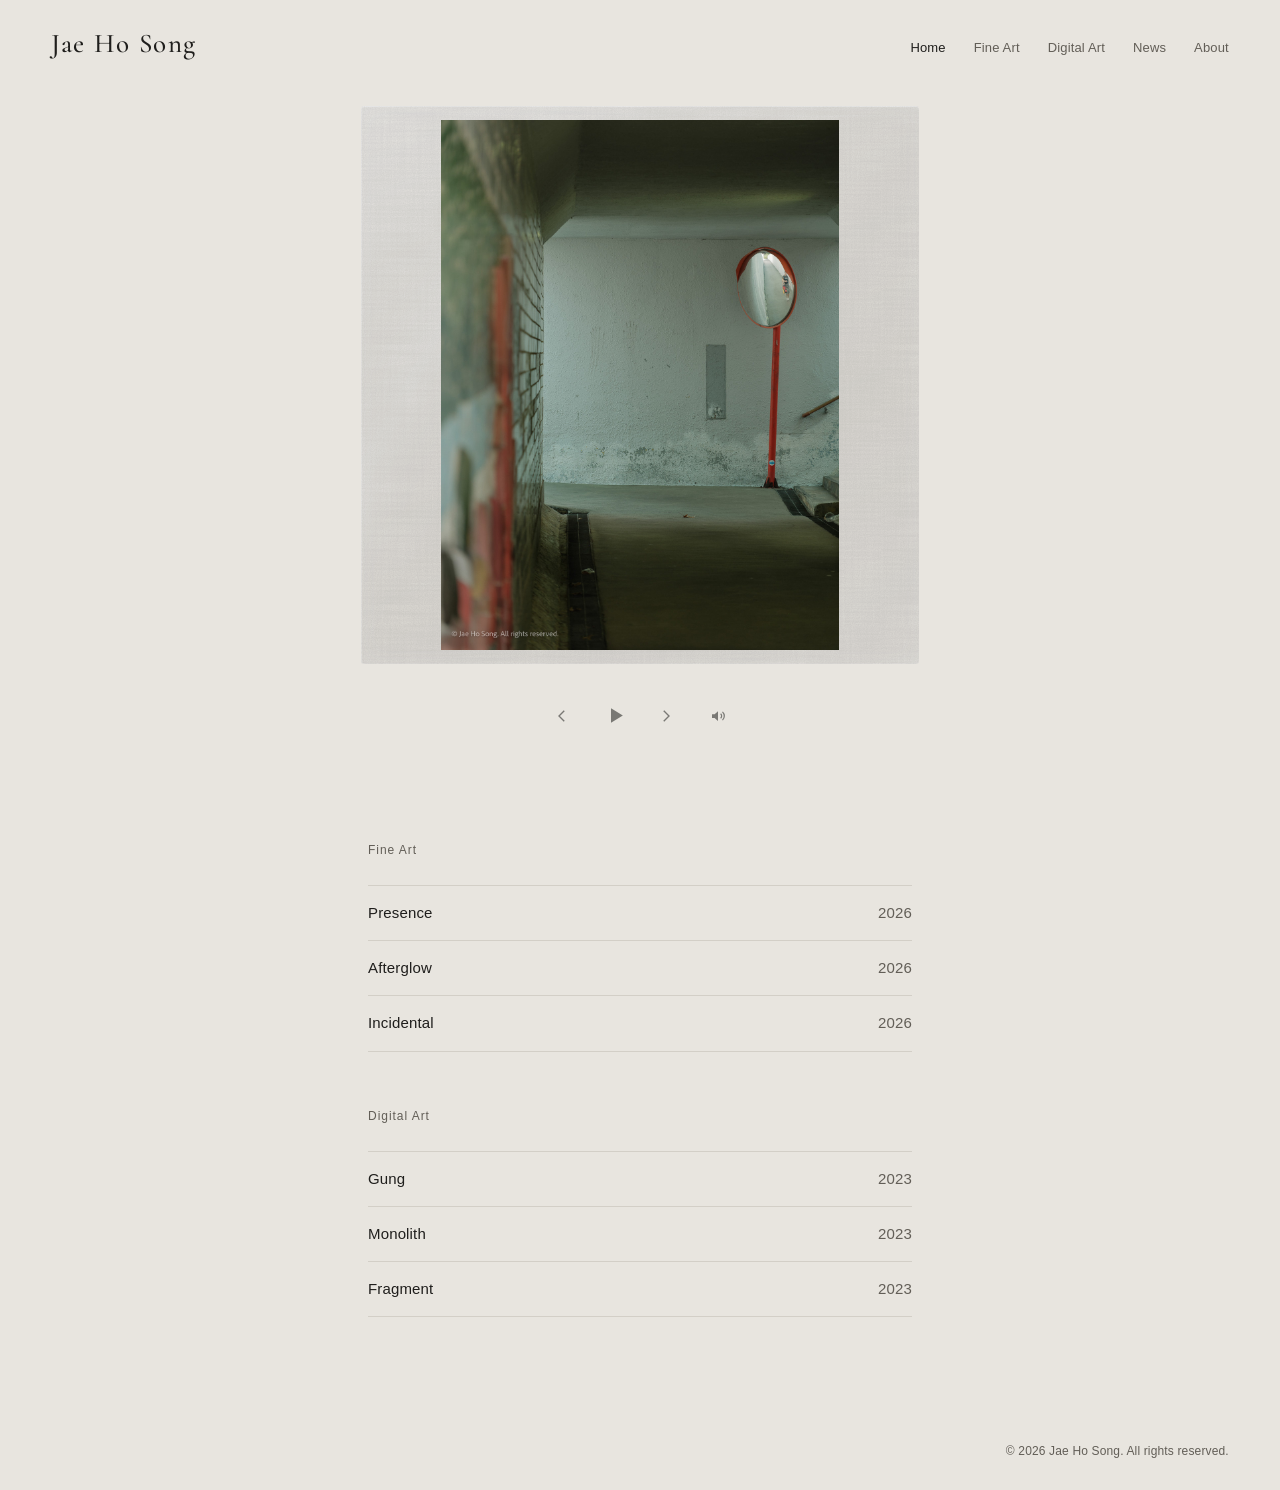
==== commit f6498e6a: "Site update 2026-11-13 18:59" ====
--- a/index.html
+++ b/index.html
@@ -14,14 +14,14 @@
 <link rel="preconnect" href="https://fonts.googleapis.com">
 <link rel="preconnect" href="https://fonts.gstatic.com" crossorigin>
 <link rel="stylesheet" href="https://fonts.googleapis.com/css2?family=Cormorant+Garamond:wght@500&amp;text=Jae%20Ho%20Song&amp;display=swap">
-<link rel="stylesheet" href="static/style.css?v=c1aec6fcdb">
+<link rel="stylesheet" href="static/style.css?v=b709d45719">
 </head>
 <body>
 <header class="site-header">
   <a class="site-name" href="">Jae Ho Song</a>
   <nav aria-label="Site menu">
     <a href="" aria-current="page">Home</a>
-    <a href="fine-art-photography/">Fine Art Photography</a>
+    <a href="fine-art-photography/">Fine Art</a>
     <a href="digital-art/">Digital Art</a>
 <a href="news/">News</a>    <a href="about/">About</a>
   </nav>
@@ -83,7 +83,7 @@
 <h1 class="home-name">Jae Ho Song</h1>
 
 <section class="series-index" aria-label="Works">
-  <h2 class="index-category"><a href="fine-art-photography/">Fine Art Photography</a></h2>
+  <h2 class="index-category"><a href="fine-art-photography/">Fine Art</a></h2>
   <ul>
     <li>
       <a href="fine-art-photography/presence/">
@@ -124,6 +124,6 @@
 <footer class="site-footer no-contact">
   <p>© 2026 Jae Ho Song. All rights reserved.</p>
 </footer>
-<script src="static/gallery.js?v=5ca25f1e66" defer></script>
+<script src="static/gallery.js?v=767dd7b89a" defer></script>
 </body>
 </html>
--- a/static/style.css
+++ b/static/style.css
@@ -251,7 +251,23 @@
 .site-header nav { display: flex; flex-wrap: wrap; gap: 8px 28px; font-size: 13px; color: var(--muted); }
 .site-header nav a:hover { color: var(--text); }
 .site-header nav a[aria-current="page"] { color: var(--text); }
-@media (max-width: 600px) { .site-header nav { gap: 8px 18px; } }
+/* Phones (2026-11-13, operator request: About dropped to a second line): the menu takes its own
+   full-width line under the name and never wraps — the items are spread across the width, a
+   little smaller; on very narrow screens the line scrolls sideways instead of breaking. */
+@media (max-width: 600px) {
+  .site-header { row-gap: 14px; }
+  .site-header nav {
+    width: 100%;
+    flex-wrap: nowrap;
+    justify-content: space-between;
+    gap: 0 14px;
+    font-size: 12.5px;
+    white-space: nowrap;
+    overflow-x: auto;
+    scrollbar-width: none;
+  }
+  .site-header nav::-webkit-scrollbar { display: none; }
+}
 
 main { padding: 0 var(--gutter) 96px; }
 
@@ -371,16 +387,18 @@
 .home-featured.has-canvas[data-bezel="glass"] {
   --bz: 0px;
   --bz-pad: 14px;
-  --bz-screen: color-mix(in srgb, var(--text) 2%, var(--bg));   /* 2% off the wall, so the glass reads as a pane (operator request) */
+  --bz-screen: color-mix(in srgb, var(--text) 1%, var(--bg));   /* 1% off the wall: a pane, close to the wall's tone (operator request; was 2%) */
   --bz-radius: 3px;
-  --bz-shadow: inset 0 1px 0 rgba(255, 255, 255, .6), inset 1px 0 0 rgba(255, 255, 255, .3),
-               inset 0 0 22px rgba(255, 255, 255, .16);
+  /* With the pane only 1% off the wall, the sheen and the edge light carry the glass, so both
+     were raised a little (operator request, 2026-11-13). */
+  --bz-shadow: inset 0 1px 0 rgba(255, 255, 255, .8), inset 1px 0 0 rgba(255, 255, 255, .45),
+               inset 0 -1px 0 rgba(255, 255, 255, .18), inset 0 0 24px rgba(255, 255, 255, .22);
   position: relative;
   isolation: isolate;
   background-image:
-    linear-gradient(118deg, transparent 16%, rgba(255, 255, 255, .16) 23%, rgba(255, 255, 255, .04) 30%, transparent 36%),
-    linear-gradient(155deg, rgba(255, 255, 255, .38) 0%, rgba(255, 255, 255, .13) 36%,
-                            rgba(255, 255, 255, .05) 62%, rgba(255, 255, 255, .14) 100%);
+    linear-gradient(118deg, transparent 16%, rgba(255, 255, 255, .22) 23%, rgba(255, 255, 255, .05) 30%, transparent 36%),
+    linear-gradient(155deg, rgba(255, 255, 255, .48) 0%, rgba(255, 255, 255, .17) 36%,
+                            rgba(255, 255, 255, .06) 62%, rgba(255, 255, 255, .17) 100%);
 }
 /* E. Glass with a chrome rim (2026-11-13, operator request): the frosted glass above, held in a
    thin polished-metal rim — a 2.5px border painted with bright and dark silver bands (the glass
@@ -398,12 +416,15 @@
     linear-gradient(118deg, transparent 16%, rgba(255, 255, 255, .16) 23%, rgba(255, 255, 255, .04) 30%, transparent 36%) padding-box,
     linear-gradient(155deg, rgba(255, 255, 255, .38) 0%, rgba(255, 255, 255, .13) 36%,
                             rgba(255, 255, 255, .05) 62%, rgba(255, 255, 255, .14) 100%) padding-box,
-    linear-gradient(color-mix(in srgb, var(--text) 2%, var(--bg)), color-mix(in srgb, var(--text) 2%, var(--bg))) padding-box,
-                                                           /* under the glass: 2% off the wall; hides the metal except in the rim */
+    linear-gradient(color-mix(in srgb, var(--text) 1%, var(--bg)), color-mix(in srgb, var(--text) 1%, var(--bg))) padding-box,
+                                                           /* under the glass: 1% off the wall; hides the metal except in the rim */
     linear-gradient(135deg, #f7f7f7 0%, #a4a4a4 18%, #fdfdfd 34%, #7d7d7d 52%, #e6e6e6 68%,
                             #8f8f8f 84%, #f4f4f4 100%) border-box;
 }
-/* Paper grain: a tiny tiled noise, multiplied very lightly over the mat (no image file). */
+/* Paper (2026-11-13; given more of a paper feel at the operator's request): three tiled noises,
+   multiplied very lightly over the mat — a fine grain, short fibres (noise stretched along one
+   axis, in two directions) and a soft large-scale mottle, as in mould-made paper. No image files.
+   (A hanji version with long fibres and laid lines was tried and turned down the same day.) */
 .home-featured.has-canvas[data-bezel="chrome"]::before,
 .home-featured.has-canvas[data-bezel="glass"]::before,
 .home-featured.has-canvas[data-bezel="frame"]::before {
@@ -412,8 +433,12 @@
   inset: 0;
   z-index: -1;
   pointer-events: none;
-  background-image: url("data:image/svg+xml,%3Csvg xmlns='http://www.w3.org/2000/svg' width='180' height='180'%3E%3Cfilter id='n'%3E%3CfeTurbulence type='fractalNoise' baseFrequency='.85' numOctaves='3' stitchTiles='stitch'/%3E%3CfeColorMatrix values='0 0 0 0 0  0 0 0 0 0  0 0 0 0 0  0 0 0 .6 0'/%3E%3C/filter%3E%3Crect width='100%25' height='100%25' filter='url(%23n)'/%3E%3C/svg%3E");
-  background-size: 180px 180px;
+  background-image:
+    url("data:image/svg+xml,%3Csvg xmlns='http://www.w3.org/2000/svg' width='180' height='180'%3E%3Cfilter id='n'%3E%3CfeTurbulence type='fractalNoise' baseFrequency='.85' numOctaves='3' seed='1' stitchTiles='stitch'/%3E%3CfeColorMatrix values='0 0 0 0 0  0 0 0 0 0  0 0 0 0 0  0 0 0 .6 0'/%3E%3C/filter%3E%3Crect width='100%25' height='100%25' filter='url(%23n)'/%3E%3C/svg%3E"),
+    url("data:image/svg+xml,%3Csvg xmlns='http://www.w3.org/2000/svg' width='260' height='260'%3E%3Cfilter id='n'%3E%3CfeTurbulence type='fractalNoise' baseFrequency='0.012 0.42' numOctaves='2' seed='7' stitchTiles='stitch'/%3E%3CfeColorMatrix values='0 0 0 0 0  0 0 0 0 0  0 0 0 0 0  0 0 0 .45 0'/%3E%3C/filter%3E%3Crect width='100%25' height='100%25' filter='url(%23n)'/%3E%3C/svg%3E"),
+    url("data:image/svg+xml,%3Csvg xmlns='http://www.w3.org/2000/svg' width='260' height='260'%3E%3Cfilter id='n'%3E%3CfeTurbulence type='fractalNoise' baseFrequency='0.42 0.012' numOctaves='2' seed='11' stitchTiles='stitch'/%3E%3CfeColorMatrix values='0 0 0 0 0  0 0 0 0 0  0 0 0 0 0  0 0 0 .3 0'/%3E%3C/filter%3E%3Crect width='100%25' height='100%25' filter='url(%23n)'/%3E%3C/svg%3E"),
+    url("data:image/svg+xml,%3Csvg xmlns='http://www.w3.org/2000/svg' width='420' height='420'%3E%3Cfilter id='n'%3E%3CfeTurbulence type='fractalNoise' baseFrequency='.011' numOctaves='3' seed='4' stitchTiles='stitch'/%3E%3CfeColorMatrix values='0 0 0 0 0  0 0 0 0 0  0 0 0 0 0  0 0 0 .35 0'/%3E%3C/filter%3E%3Crect width='100%25' height='100%25' filter='url(%23n)'/%3E%3C/svg%3E");
+  background-size: 180px 180px, 260px 260px, 260px 260px, 420px 420px;
   mix-blend-mode: multiply;
   opacity: .22;
 }
@@ -588,7 +613,14 @@
 .category-header { margin: 40px 0 56px; }
 .category-header > * { max-width: var(--measure); }
 .category-header.count-1 { max-width: 1080px; margin-inline: auto; }   /* same box as the single cover */
-.category-header h1 { font-size: 22px; font-weight: var(--weight-title); margin: 0; line-height: 1.4; }
+.category-header h1 {
+  font-size: 22px;
+  font-weight: var(--weight);                                  /* regular, not the title weight */
+  color: color-mix(in srgb, var(--text) 72%, var(--bg));       /* a softer ink (operator request, 2026-11-13) */
+  letter-spacing: .01em;
+  margin: 0;
+  line-height: 1.4;
+}
 .series-header h1 { font-size: 22px; font-weight: var(--weight-title); margin: 0; line-height: 1.4; }
 .series-sub { display: flex; gap: 12px; margin: 6px 0 0; font-size: 13px; }
 .statement { margin-top: 28px; }
@@ -850,6 +882,42 @@
 .news .prose { margin-top: 6px; line-height: 1.8; color: var(--text); }
 .news .prose p { margin: 0 0 .6em; }
 .news .prose p:last-child { margin-bottom: 0; }
+/* Status and 지난 소식 (2026-11-13, operator request). The label sits under the date; ended
+   news moves below a 지난 소식 heading, dimmed, with a smaller image. */
+.news-date time { display: block; }
+/* Status (operator request, 2026-11-13: the filled black pill was too heavy): plain small text;
+   진행 중 is in the text colour with a small dot before it, 예정 / 종료 are muted with no dot. */
+.news-status {
+  display: inline-flex;
+  align-items: center;
+  gap: 6px;
+  margin-top: 6px;
+  font-size: 11.5px;
+  line-height: 1.6;
+  letter-spacing: .02em;
+  color: var(--muted);
+}
+.news-item[data-status="current"] .news-status { color: var(--text); }
+.news-item[data-status="current"] .news-status::before {
+  content: "";
+  width: 6px;
+  height: 6px;
+  border-radius: 50%;
+  background: currentColor;
+}
+.news-past-heading {
+  margin: 40px 0 10px;
+  font-size: 12px;
+  font-weight: var(--weight);
+  color: var(--muted);
+  letter-spacing: .08em;
+}
+.news-past-heading[hidden] { display: none; }
+.news-past .news-item { opacity: .55; transition: opacity .2s; }
+.news-past .news-item:hover, .news-past .news-item:focus-within { opacity: .9; }
+.news-past .news-item.has-image { grid-template-columns: 7em 1fr 110px; }
+.news-past .news-item:first-child { border-top-style: dashed; }
+
 /* Promotional image beside the text (2026-11-13): ~180px, whole and uncropped (its own ratio),
    opens in the lightbox. On phones it goes under the text. */
 .news-item.has-image { grid-template-columns: 7em 1fr 180px; }
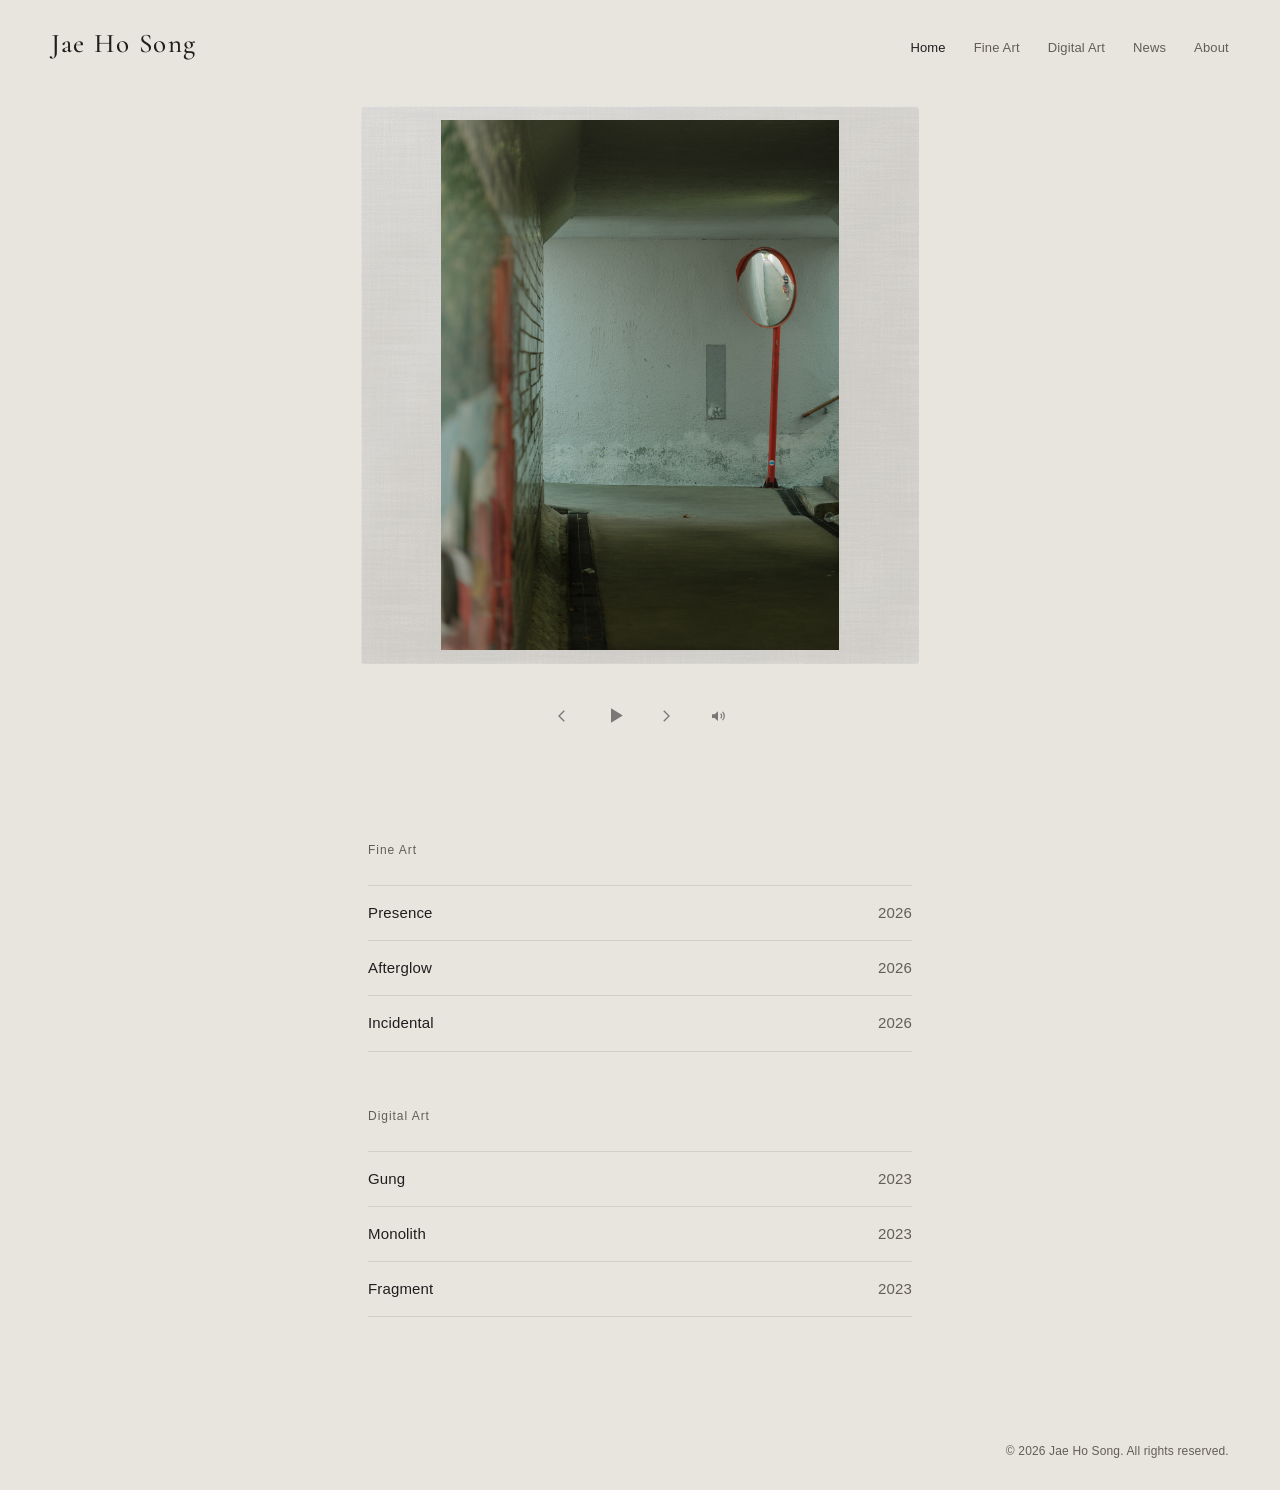
==== commit fabf1c89: "Site update 2026-11-16 11:07" ====
--- a/index.html
+++ b/index.html
@@ -8,13 +8,20 @@
 <meta property="og:site_name" content="Jae Ho Song">
 <meta property="og:title" content="Jae Ho Song">
 <meta property="og:description" content="존재의 아름다움을 회화적 사진으로 표현하는 작가 Jae Ho Song의 파인아트 사진 포트폴리오입니다."><meta property="og:locale" content="ko_KR">
+<link rel="canonical" href="https://jaeho0371-sys.github.io/">
+<meta property="og:url" content="https://jaeho0371-sys.github.io/">
+<meta property="og:image" content="https://jaeho0371-sys.github.io/images/share/site.jpg">
+<meta property="og:image:width" content="1200">
+<meta property="og:image:height" content="630">
+<meta property="og:image:alt" content="Work by Jae Ho Song">
+<meta name="twitter:card" content="summary_large_image">
 <link rel="icon" href="favicon.ico" sizes="any">
 <link rel="icon" type="image/png" sizes="32x32" href="static/favicon-32.png">
 <link rel="apple-touch-icon" href="static/apple-touch-icon.png">
 <link rel="preconnect" href="https://fonts.googleapis.com">
 <link rel="preconnect" href="https://fonts.gstatic.com" crossorigin>
 <link rel="stylesheet" href="https://fonts.googleapis.com/css2?family=Cormorant+Garamond:wght@500&amp;text=Jae%20Ho%20Song&amp;display=swap">
-<link rel="stylesheet" href="static/style.css?v=b709d45719">
+<link rel="stylesheet" href="static/style.css?v=e9e0bede0c">
 </head>
 <body>
 <header class="site-header">
@@ -31,42 +38,52 @@
          data-interval="7" data-order="list"
          data-dissolve="2.5" data-rounds="0" style="--dissolve: 2.5s;--canvas-r: 1.0000;">
   <figure class="featured-work">
-    <img src="images/presence/dsf3418-1920.jpg"
-srcset="images/presence/dsf3418-800.jpg 600w, images/presence/dsf3418-1600.jpg 1200w, images/presence/dsf3418-1920.jpg 1440w"
+    <img src="images/presence/dsf3418-2400.jpg"
+srcset="images/presence/dsf3418-800.jpg 600w, images/presence/dsf3418-1600.jpg 1200w, images/presence/dsf3418-2400.jpg 1800w"
      sizes="(max-width: 900px) 100vw, 85vw"
-     width="1440" height="1920"
+     width="1800" height="2400"
      alt="Presence: No.1"
      style="background-color: #545a4b; --r: 0.7500; --sr: 0.8660"
 fetchpriority="high" decoding="async">
 
   </figure>
   <figure class="featured-work is-slide" hidden>
-    <img data-src="images/presence/dsf3418-1920.jpg"
-data-srcset="images/presence/dsf3418-800.jpg 600w, images/presence/dsf3418-1600.jpg 1200w, images/presence/dsf3418-1920.jpg 1440w"
+    <img data-src="images/presence/dsf3418-2400.jpg"
+data-srcset="images/presence/dsf3418-800.jpg 600w, images/presence/dsf3418-1600.jpg 1200w, images/presence/dsf3418-2400.jpg 1800w"
      sizes="(max-width: 900px) 100vw, 85vw"
-     width="1440" height="1920"
+     width="1800" height="2400"
      alt="Presence: No.1"
      style="background-color: #545a4b; --r: 0.7500; --sr: 0.8660"
 loading="lazy" decoding="async">
 
   </figure>
   <figure class="featured-work is-slide" hidden>
-    <img data-src="images/afterglow/dsf4064-1920.jpg"
-data-srcset="images/afterglow/dsf4064-800.jpg 800w, images/afterglow/dsf4064-1600.jpg 1600w, images/afterglow/dsf4064-1920.jpg 1920w"
+    <img data-src="images/presence/dsf4064-2400.jpg"
+data-srcset="images/presence/dsf4064-800.jpg 800w, images/presence/dsf4064-1600.jpg 1600w, images/presence/dsf4064-2400.jpg 2400w"
      sizes="(max-width: 900px) 100vw, 85vw"
-     width="1920" height="1440"
-     alt="Afterglow: No.1"
+     width="2400" height="1800"
+     alt="Presence: No.2"
      style="background-color: #3d4436; --r: 1.3333; --sr: 1.1547"
 loading="lazy" decoding="async">
 
   </figure>
   <figure class="featured-work is-slide" hidden>
-    <img data-src="images/incidental/dsf3475-1920.jpg"
-data-srcset="images/incidental/dsf3475-800.jpg 600w, images/incidental/dsf3475-1600.jpg 1200w, images/incidental/dsf3475-1920.jpg 1440w"
+    <img data-src="images/afterglow/dsf3358-2400.jpg"
+data-srcset="images/afterglow/dsf3358-800.jpg 600w, images/afterglow/dsf3358-1600.jpg 1200w, images/afterglow/dsf3358-2400.jpg 1800w"
      sizes="(max-width: 900px) 100vw, 85vw"
-     width="1440" height="1920"
+     width="1800" height="2400"
+     alt="Afterglow: No.1"
+     style="background-color: #2c231a; --r: 0.7500; --sr: 0.8660"
+loading="lazy" decoding="async">
+
+  </figure>
+  <figure class="featured-work is-slide" hidden>
+    <img data-src="images/incidental/dsf3475-2400.jpg"
+data-srcset="images/incidental/dsf3475-800.jpg 600w, images/incidental/dsf3475-1600.jpg 1200w, images/incidental/dsf3475-2400.jpg 1800w"
+     sizes="(max-width: 900px) 100vw, 85vw"
+     width="1800" height="2400"
      alt="Incidental: No.1"
-     style="background-color: #576565; --r: 0.7500; --sr: 0.8660"
+     style="background-color: #5a6868; --r: 0.7500; --sr: 0.8660"
 loading="lazy" decoding="async">
 
   </figure>
@@ -78,7 +95,8 @@
   <button type="button" class="key hc-stop" aria-label="Back to the featured work" title="Back to the featured work" hidden><svg viewBox="0 0 24 24" aria-hidden="true"><path d="M7.5 7.5h9v9h-9z"/></svg></button>
   <button type="button" class="key hc-mute" aria-label="Mute music" data-state="on"><svg class="icon-sound" viewBox="0 0 24 24" aria-hidden="true"><path d="M4 9.5h3.5L12 5.5v13l-4.5-4H4z"/><path d="M15.5 9a4 4 0 0 1 0 6M18 6.5a7.5 7.5 0 0 1 0 11" fill="none" stroke="currentColor" stroke-width="1.6"/></svg><svg class="icon-muted" viewBox="0 0 24 24" aria-hidden="true"><path d="M4 9.5h3.5L12 5.5v13l-4.5-4H4z"/><path d="M15.5 9.5l5 5M20.5 9.5l-5 5" fill="none" stroke="currentColor" stroke-width="1.6"/></svg></button>
 </div>
-<audio class="slideshow-audio" src="media/slideshow-6648e02359.mp3" preload="none" loop></audio>
+<audio class="slideshow-audio" src="media/slideshow-6648e02359.mp3" preload="none"
+       data-root="" data-tracks='["media/slideshow-6648e02359.mp3", "media/slideshow-f049862e34.mp3"]'></audio>
 
 <h1 class="home-name">Jae Ho Song</h1>
 
@@ -124,6 +142,7 @@
 <footer class="site-footer no-contact">
   <p>© 2026 Jae Ho Song. All rights reserved.</p>
 </footer>
-<script src="static/gallery.js?v=767dd7b89a" defer></script>
+<script src="static/gallery.js?v=62423c0c93" defer></script>
+<script data-goatcounter="https://jaehosong.goatcounter.com/count" async src="//gc.zgo.at/count.js"></script>
 </body>
 </html>
--- a/static/style.css
+++ b/static/style.css
@@ -252,20 +252,22 @@
 .site-header nav a:hover { color: var(--text); }
 .site-header nav a[aria-current="page"] { color: var(--text); }
 /* Phones (2026-11-13, operator request: About dropped to a second line): the menu takes its own
-   full-width line under the name and never wraps — the items are spread across the width, a
-   little smaller; on very narrow screens the line scrolls sideways instead of breaking. */
+   full-width line under the name and never wraps — right-aligned (spreading it edge to edge
+   looked loose), a little smaller; on very narrow screens the line scrolls sideways instead of
+   breaking. The first item's auto margin does the right alignment, because flex-end would cut
+   off the start of an overflowing line where it can't be scrolled to. */
 @media (max-width: 600px) {
   .site-header { row-gap: 14px; }
   .site-header nav {
     width: 100%;
     flex-wrap: nowrap;
-    justify-content: space-between;
-    gap: 0 14px;
+    gap: 0 18px;
     font-size: 12.5px;
     white-space: nowrap;
     overflow-x: auto;
     scrollbar-width: none;
   }
+  .site-header nav > :first-child { margin-left: auto; }
   .site-header nav::-webkit-scrollbar { display: none; }
 }
 
